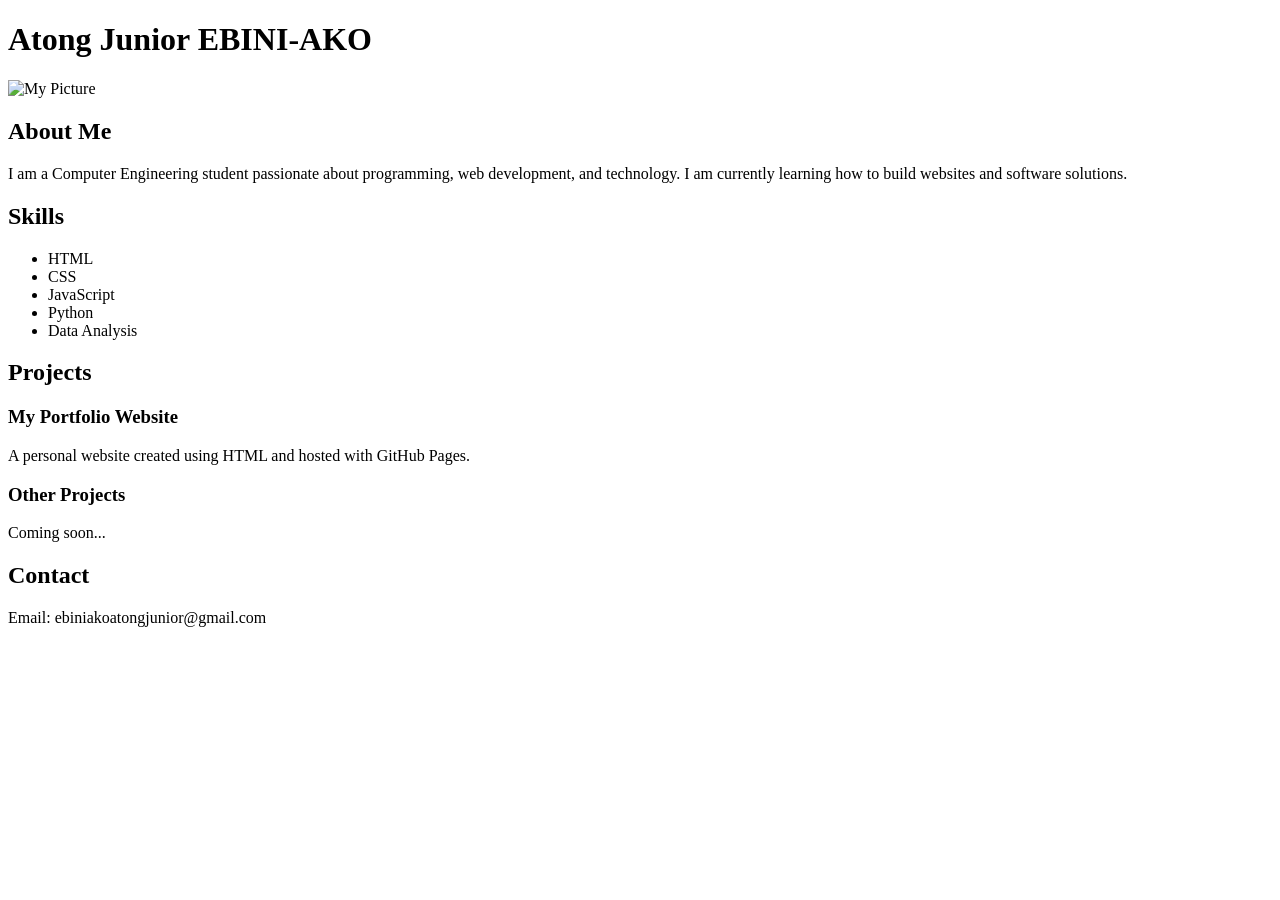
==== index.html @ d022ac31 "Fix image source in index.html" ====
<!DOCTYPE html>
<html>
<head>
    <title>My Portfolio</title>
</head>

<body>

<h1>Atong Junior EBINI-AKO</h1>

<img src="images/myphoto.jpeg" alt="My Picture" width="200">

<h2>About Me</h2>
<p>
I am a Computer Engineering student passionate about programming,
web development, and technology. I am currently learning how to build
websites and software solutions.
</p>

<h2>Skills</h2>
<ul>
    <li>HTML</li>
    <li>CSS</li>
    <li>JavaScript</li>
    <li>Python</li>
    <li>Data Analysis</li>
</ul>

<h2>Projects</h2>

<h3>My Portfolio Website</h3>
<p>
A personal website created using HTML and hosted with GitHub Pages.
</p>

<h3>Other Projects</h3>
<p>
Coming soon...
</p>

<h2>Contact</h2>
<p>Email: ebiniakoatongjunior@gmail.com</p>
</body>
</html>
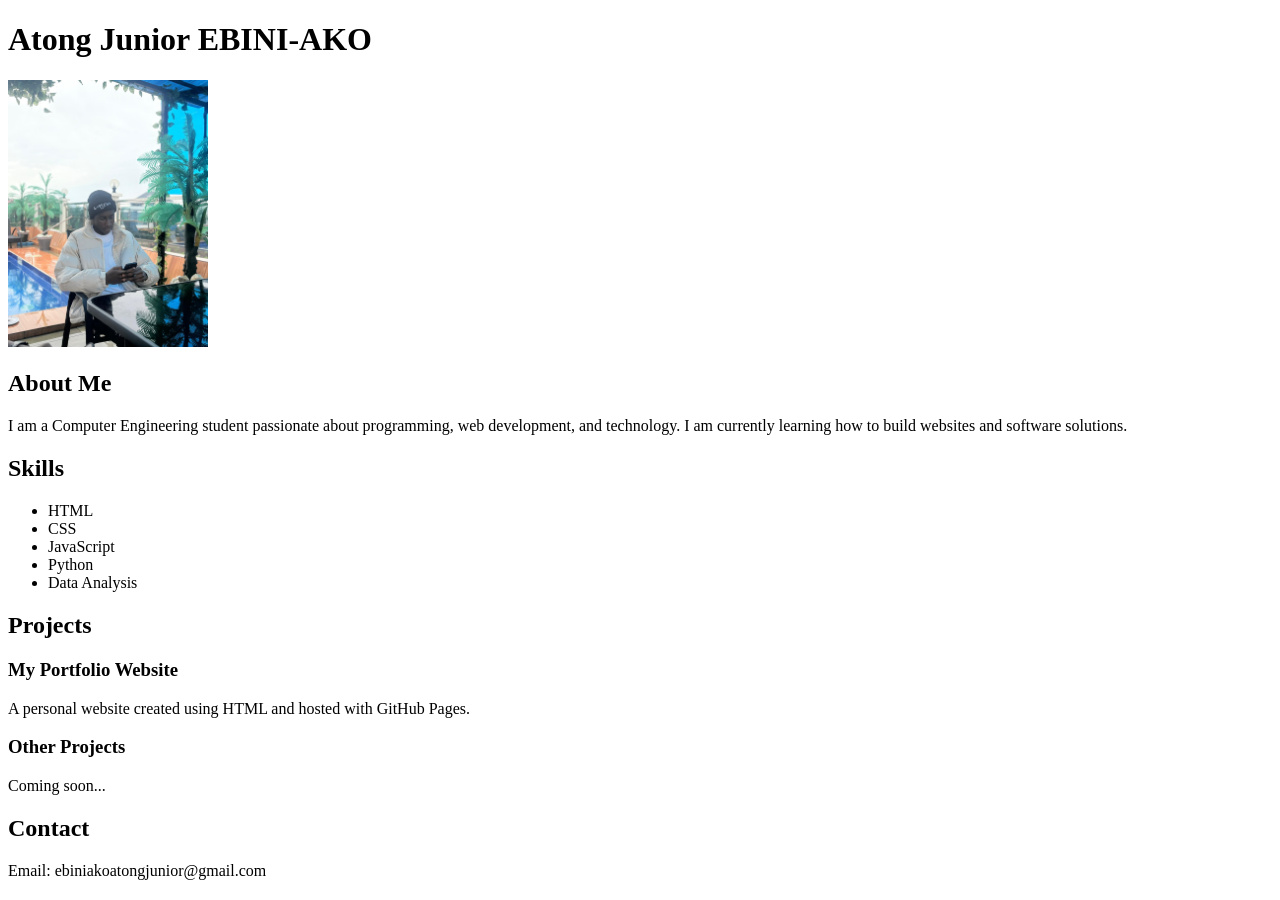
==== commit a1e3bc86: "Fix image source path in index.html" ====
--- a/index.html
+++ b/index.html
@@ -12,7 +12,7 @@
 
 <h1>Atong Junior EBINI-AKO</h1>
 
-<img src="images/myphoto.jpeg" alt="My Picture" width="200">
+<img src="myphoto.jpeg" alt="My Picture" width="200">
 
 <h2>About Me</h2>
 <p>
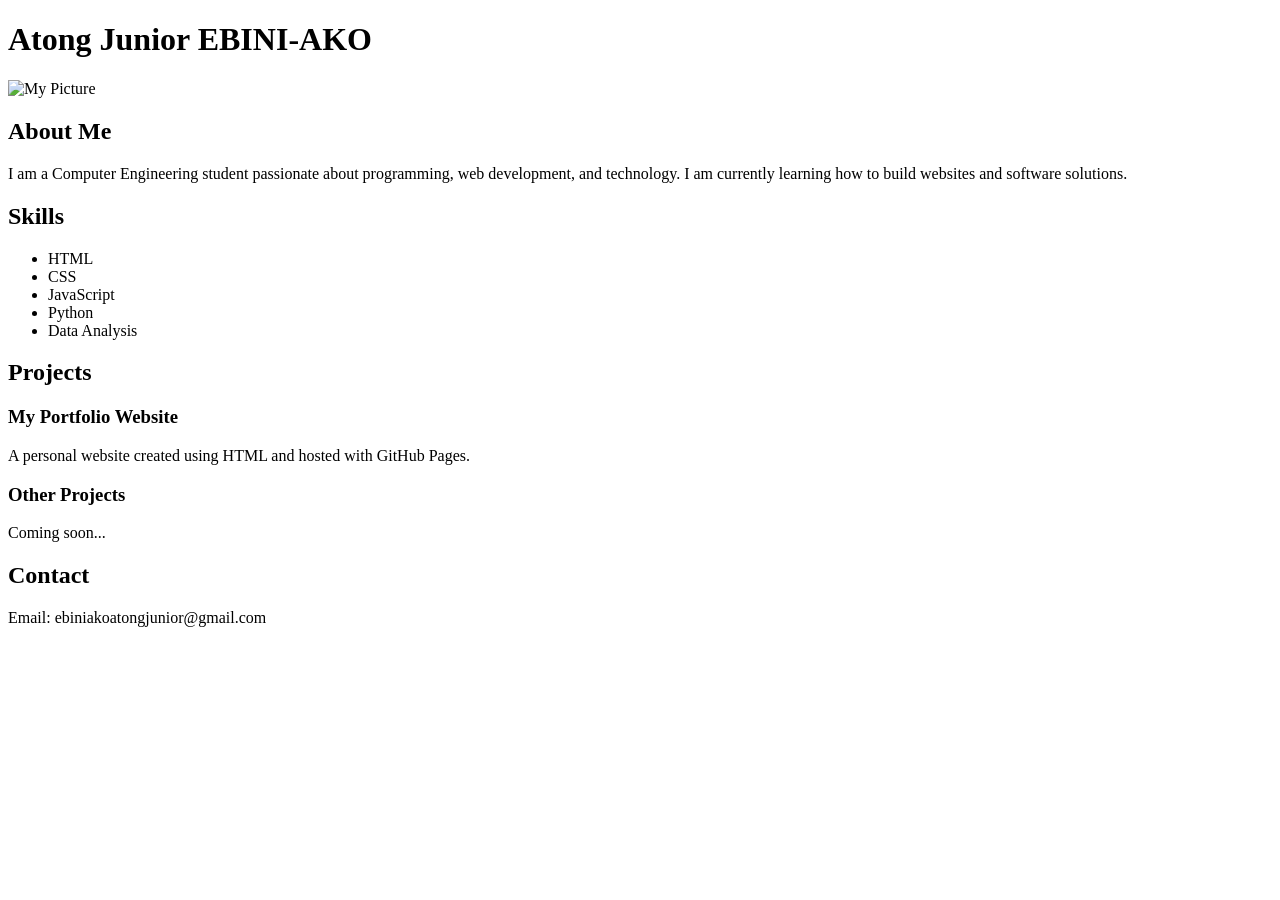
==== commit e64acb75: "Update image source path in index.html" ====
--- a/index.html
+++ b/index.html
@@ -12,7 +12,7 @@
 
 <h1>Atong Junior EBINI-AKO</h1>
 
-<img src="myphoto.jpeg" alt="My Picture" width="200">
+<img src="images/myphoto.jpg" alt="My Picture" width="200">
 
 <h2>About Me</h2>
 <p>
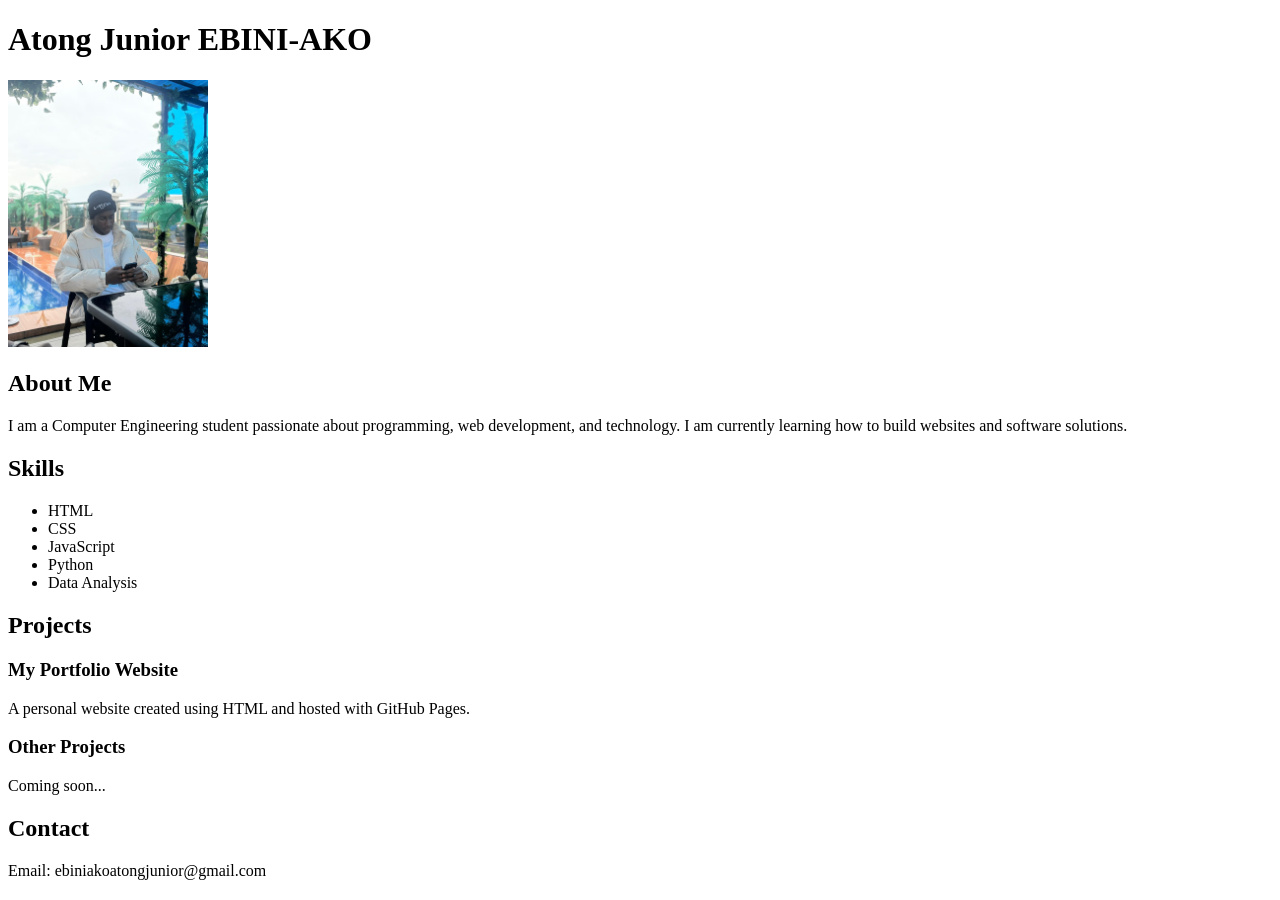
==== commit 58e53522: "Update image source in index.html" ====
--- a/index.html
+++ b/index.html
@@ -11,8 +11,7 @@
 <body>
 
 <h1>Atong Junior EBINI-AKO</h1>
-
-<img src="images/myphoto.jpg" alt="My Picture" width="200">
+<img src="myphoto.jpg" alt="My Picture" width="200">
 
 <h2>About Me</h2>
 <p>
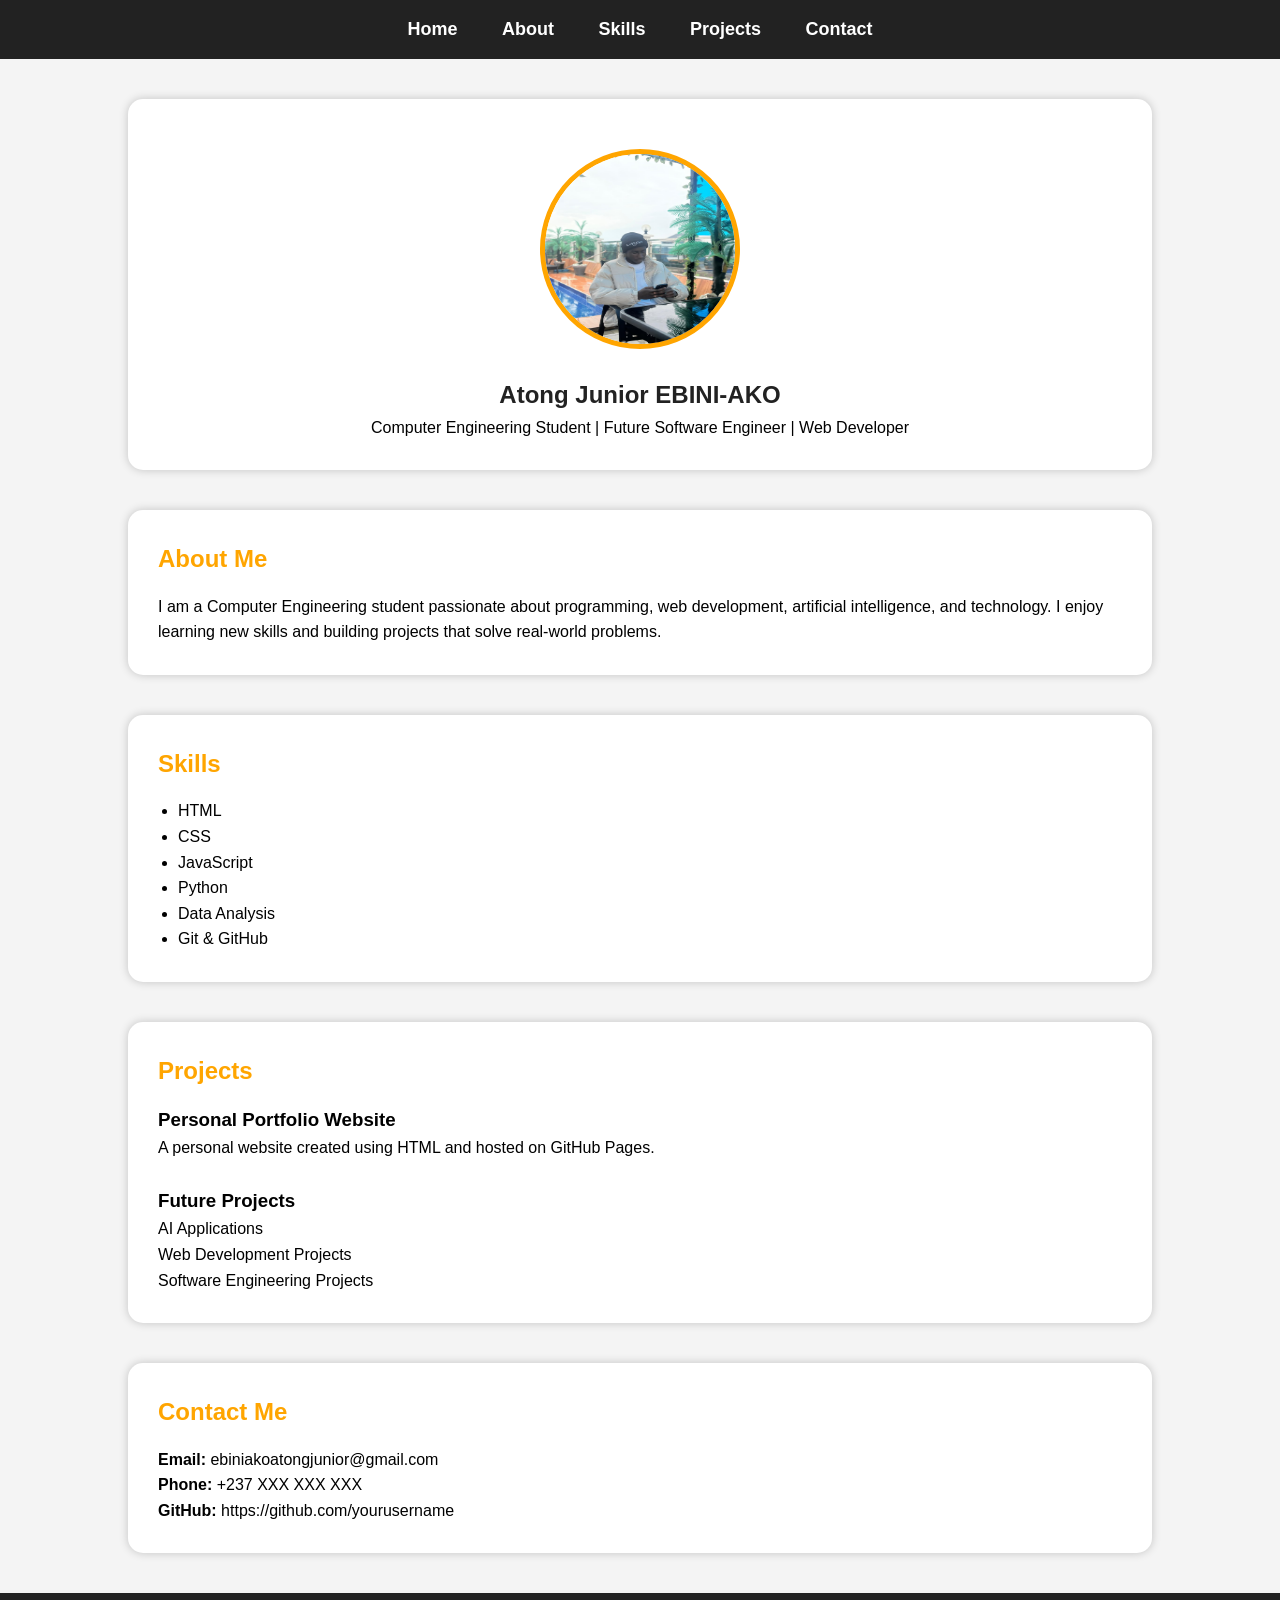
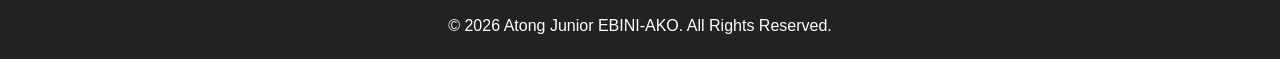
==== commit 980a8d47: "Revamp portfolio layout and content" ====
--- a/index.html
+++ b/index.html
@@ -1,47 +1,181 @@
+   
+<!DOCTYPE html>
+<html lang="en">
+<head>
+<meta charset="UTF-8">
+<meta name="viewport" content="width=device-width, initial-scale=1.0">
 
+<title>Atong Junior | Portfolio</title>
 
+<style>
 
+*{
+margin:0;
+padding:0;
+box-sizing:border-box;
+}
 
-<!DOCTYPE html>
-<html>
-<head>
-    <title>My Portfolio</title>
+body{
+font-family:Arial,sans-serif;
+background:#f4f4f4;
+line-height:1.6;
+scroll-behavior:smooth;
+}
+
+nav{
+background:#222;
+padding:15px;
+text-align:center;
+position:sticky;
+top:0;
+}
+
+nav a{
+color:white;
+text-decoration:none;
+margin:20px;
+font-size:18px;
+font-weight:bold;
+}
+
+nav a:hover{
+color:orange;
+}
+
+section{
+background:white;
+width:80%;
+margin:40px auto;
+padding:30px;
+border-radius:15px;
+box-shadow:0 0 10px rgba(0,0,0,0.2);
+}
+
+#home{
+text-align:center;
+}
+
+img{
+width:200px;
+height:200px;
+border-radius:50%;
+border:5px solid orange;
+margin-top:20px;
+}
+
+h1{
+margin-top:20px;
+color:#222;
+}
+
+h2{
+color:orange;
+margin-bottom:15px;
+}
+
+ul{
+padding-left:20px;
+}
+
+footer{
+background:#222;
+color:white;
+text-align:center;
+padding:20px;
+margin-top:40px;
+}
+
+</style>
+
 </head>
 
 <body>
 
+<nav>
+<a href="#home">Home</a>
+<a href="#about">About</a>
+<a href="#skills">Skills</a>
+<a href="#projects">Projects</a>
+<a href="#contact">Contact</a>
+</nav>
+
+<section id="home">
+
+<img src="myphoto.jpg" alt="My Picture">
+
 <h1>Atong Junior EBINI-AKO</h1>
-<img src="myphoto.jpg" alt="My Picture" width="200">
+
+<p>Computer Engineering Student | Future Software Engineer | Web Developer</p>
+
+</section>
+
+<section id="about">
 
 <h2>About Me</h2>
+
 <p>
 I am a Computer Engineering student passionate about programming,
-web development, and technology. I am currently learning how to build
-websites and software solutions.
+web development, artificial intelligence, and technology.
+I enjoy learning new skills and building projects that solve
+real-world problems.
 </p>
 
+</section>
+
+<section id="skills">
+
 <h2>Skills</h2>
+
 <ul>
-    <li>HTML</li>
-    <li>CSS</li>
-    <li>JavaScript</li>
-    <li>Python</li>
-    <li>Data Analysis</li>
+<li>HTML</li>
+<li>CSS</li>
+<li>JavaScript</li>
+<li>Python</li>
+<li>Data Analysis</li>
+<li>Git & GitHub</li>
 </ul>
+
+</section>
+
+<section id="projects">
 
 <h2>Projects</h2>
 
-<h3>My Portfolio Website</h3>
+<h3>Personal Portfolio Website</h3>
+
 <p>
-A personal website created using HTML and hosted with GitHub Pages.
+A personal website created using HTML and hosted on GitHub Pages.
 </p>
 
-<h3>Other Projects</h3>
+<br>
+
+<h3>Future Projects</h3>
+
 <p>
-Coming soon...
+AI Applications<br>
+Web Development Projects<br>
+Software Engineering Projects
 </p>
 
-<h2>Contact</h2>
-<p>Email: ebiniakoatongjunior@gmail.com</p>
+</section>
+
+<section id="contact">
+
+<h2>Contact Me</h2>
+
+<p><strong>Email:</strong> ebiniakoatongjunior@gmail.com</p>
+
+<p><strong>Phone:</strong> +237 XXX XXX XXX</p>
+
+<p><strong>GitHub:</strong> https://github.com/yourusername</p>
+
+</section>
+
+<footer>
+
+<p>© 2026 Atong Junior EBINI-AKO. All Rights Reserved.</p>
+
+</footer>
+
 </body>
-</html>    
+</html>
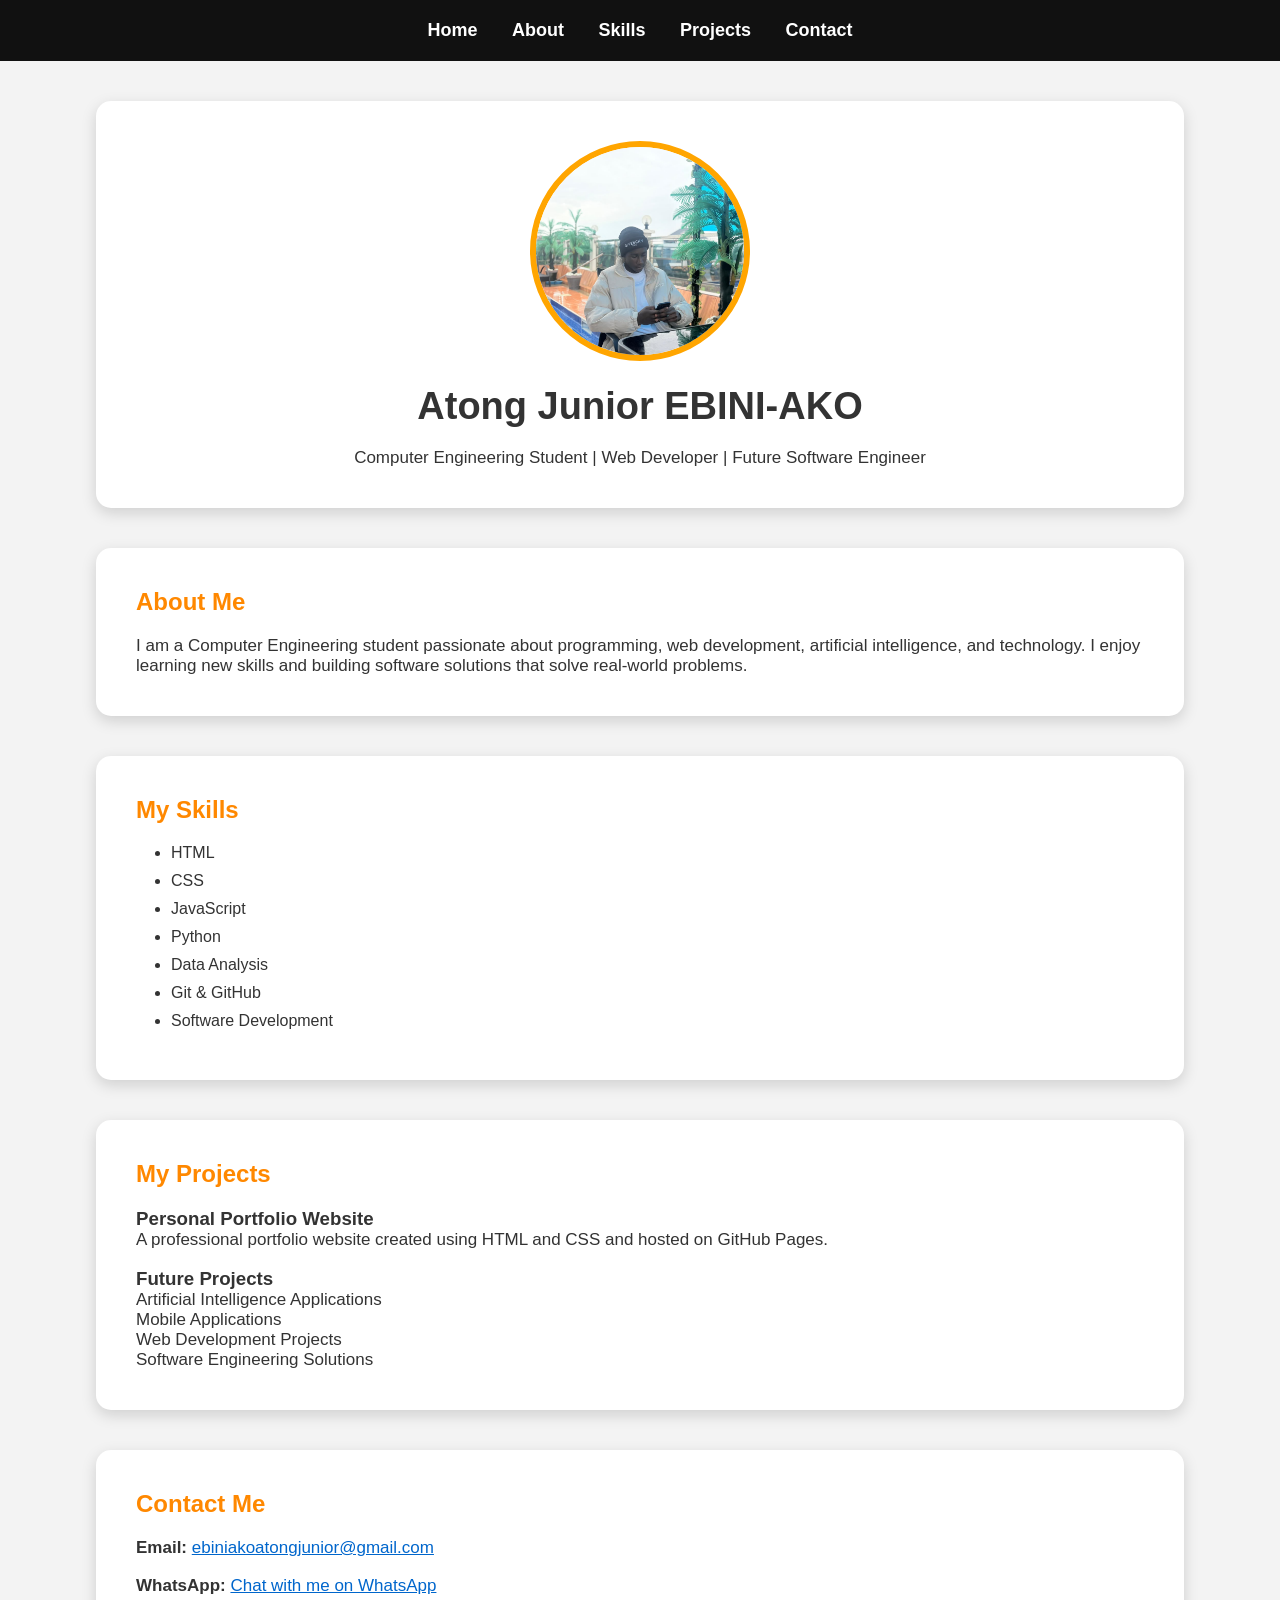
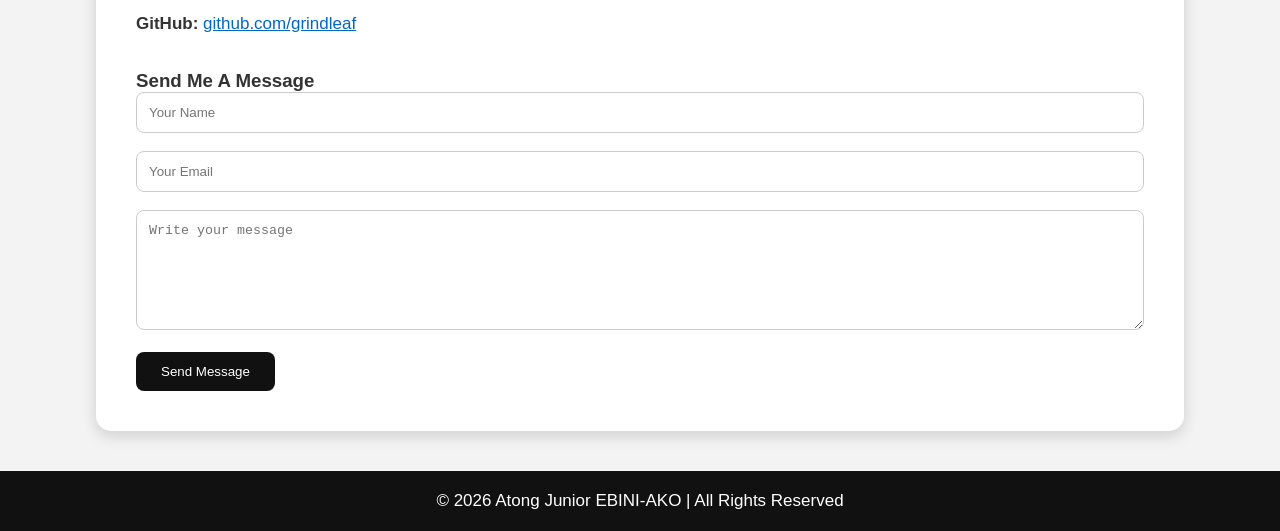
==== commit 46e7bbd5: "Enhance portfolio HTML with updated metadata and content Updated the portfolio details, including ti" ====
--- a/index.html
+++ b/index.html
@@ -1,13 +1,34 @@
-   
-<!DOCTYPE html>
+   <!DOCTYPE html>
 <html lang="en">
+
 <head>
+
 <meta charset="UTF-8">
 <meta name="viewport" content="width=device-width, initial-scale=1.0">
 
-<title>Atong Junior | Portfolio</title>
+<title>Atong Junior EBINI-AKO | Portfolio</title>
+
+<meta name="description" content="Atong Junior EBINI-AKO - Computer Engineering student, Web Developer and Programmer.">
+
+<meta name="keywords" content="Atong Junior, Computer Engineering, Web Development, Python, JavaScript, Portfolio">
+
+<meta name="author" content="Atong Junior EBINI-AKO">
+
+
+<!-- Facebook Sharing Preview -->
+
+<meta property="og:title" content="Atong Junior EBINI-AKO Portfolio">
+
+<meta property="og:description" content="Computer Engineering student passionate about software development and technology.">
+
+<meta property="og:image" content="myphoto.jpg">
+
+<meta property="og:type" content="website">
+
+
 
 <style>
+
 
 *{
 margin:0;
@@ -15,100 +36,254 @@
 box-sizing:border-box;
 }
 
+
+html{
+scroll-behavior:smooth;
+}
+
+
 body{
-font-family:Arial,sans-serif;
-background:#f4f4f4;
-line-height:1.6;
-scroll-behavior:smooth;
-}
+
+font-family:Arial, sans-serif;
+background:#f3f3f3;
+color:#333;
+
+}
+
+
+
+/* Navigation */
 
 nav{
-background:#222;
-padding:15px;
+
+background:#111;
+padding:20px;
 text-align:center;
 position:sticky;
 top:0;
-}
+z-index:1000;
+
+}
+
 
 nav a{
+
 color:white;
 text-decoration:none;
-margin:20px;
+margin:15px;
 font-size:18px;
 font-weight:bold;
-}
+
+}
+
 
 nav a:hover{
-color:orange;
-}
+
+color:#ff9900;
+
+}
+
+
+
+/* Sections */
 
 section{
+
+width:85%;
+margin:40px auto;
 background:white;
-width:80%;
-margin:40px auto;
-padding:30px;
+padding:40px;
 border-radius:15px;
-box-shadow:0 0 10px rgba(0,0,0,0.2);
-}
+box-shadow:0px 5px 15px rgba(0,0,0,0.15);
+
+}
+
+
+
+/* Home */
 
 #home{
+
 text-align:center;
-}
-
-img{
-width:200px;
-height:200px;
+
+}
+
+
+.profile{
+
+width:220px;
+height:220px;
 border-radius:50%;
-border:5px solid orange;
-margin-top:20px;
-}
+object-fit:cover;
+border:6px solid orange;
+
+}
+
 
 h1{
-margin-top:20px;
-color:#222;
-}
+
+font-size:38px;
+margin:20px 0;
+
+}
+
 
 h2{
-color:orange;
-margin-bottom:15px;
-}
+
+color:#ff8800;
+margin-bottom:20px;
+
+}
+
+
+p{
+
+font-size:17px;
+
+}
+
+
+
+/* Skills */
 
 ul{
-padding-left:20px;
-}
+
+padding-left:25px;
+
+}
+
+
+li{
+
+margin:10px;
+
+}
+
+
+
+/* Contact */
+
+
+input,textarea{
+
+width:100%;
+padding:12px;
+border-radius:8px;
+border:1px solid #ccc;
+
+}
+
+
+textarea{
+
+height:120px;
+
+}
+
+
+button{
+
+background:#111;
+color:white;
+padding:12px 25px;
+border:none;
+border-radius:8px;
+cursor:pointer;
+
+}
+
+
+button:hover{
+
+background:orange;
+
+}
+
+
+
+a{
+
+color:#0066cc;
+
+}
+
+
+
+/* Footer */
+
 
 footer{
-background:#222;
+
+background:#111;
 color:white;
 text-align:center;
 padding:20px;
 margin-top:40px;
-}
+
+}
+
+
+
+/* Mobile */
+
+@media(max-width:600px){
+
+nav a{
+
+display:block;
+margin:10px;
+
+}
+
+
+section{
+
+width:95%;
+
+}
+
+}
+
 
 </style>
 
 </head>
 
+
 <body>
 
+
 <nav>
+
 <a href="#home">Home</a>
+
 <a href="#about">About</a>
+
 <a href="#skills">Skills</a>
+
 <a href="#projects">Projects</a>
+
 <a href="#contact">Contact</a>
+
 </nav>
 
+
+
 <section id="home">
 
-<img src="myphoto.jpg" alt="My Picture">
+
+<img src="myphoto.jpg" alt="Atong Junior Picture" class="profile">
+
 
 <h1>Atong Junior EBINI-AKO</h1>
 
-<p>Computer Engineering Student | Future Software Engineer | Web Developer</p>
+
+<p>
+Computer Engineering Student | Web Developer | Future Software Engineer
+</p>
+
 
 </section>
-
 <section id="about">
 
 <h2>About Me</h2>
@@ -116,66 +291,179 @@
 <p>
 I am a Computer Engineering student passionate about programming,
 web development, artificial intelligence, and technology.
-I enjoy learning new skills and building projects that solve
-real-world problems.
+I enjoy learning new skills and building software solutions
+that solve real-world problems.
 </p>
 
 </section>
 
+
+
 <section id="skills">
 
-<h2>Skills</h2>
+<h2>My Skills</h2>
 
 <ul>
+
 <li>HTML</li>
+
 <li>CSS</li>
+
 <li>JavaScript</li>
+
 <li>Python</li>
+
 <li>Data Analysis</li>
+
 <li>Git & GitHub</li>
+
+<li>Software Development</li>
+
 </ul>
 
 </section>
 
+
+
+
 <section id="projects">
 
-<h2>Projects</h2>
+<h2>My Projects</h2>
+
 
 <h3>Personal Portfolio Website</h3>
 
 <p>
-A personal website created using HTML and hosted on GitHub Pages.
-</p>
+A professional portfolio website created using HTML and CSS
+and hosted on GitHub Pages.
+</p>
+
 
 <br>
 
+
 <h3>Future Projects</h3>
 
 <p>
-AI Applications<br>
+
+Artificial Intelligence Applications<br>
+
+Mobile Applications<br>
+
 Web Development Projects<br>
-Software Engineering Projects
-</p>
+
+Software Engineering Solutions
+
+</p>
+
 
 </section>
 
+
+
+
+
 <section id="contact">
 
+
 <h2>Contact Me</h2>
 
-<p><strong>Email:</strong> ebiniakoatongjunior@gmail.com</p>
-
-<p><strong>Phone:</strong> +237 XXX XXX XXX</p>
-
-<p><strong>GitHub:</strong> https://github.com/yourusername</p>
+
+<p>
+<strong>Email:</strong>
+
+<a href="mailto:ebiniakoatongjunior@gmail.com">
+ebiniakoatongjunior@gmail.com
+</a>
+
+</p>
+
+
+<br>
+
+
+<p>
+
+<strong>WhatsApp:</strong>
+
+<a href="https://wa.me/237621891039" target="_blank">
+
+Chat with me on WhatsApp
+
+</a>
+
+</p>
+
+
+<br>
+
+
+<p>
+
+<strong>GitHub:</strong>
+
+<a href="https://github.com/grindleaf" target="_blank">
+
+github.com/grindleaf
+
+</a>
+
+</p>
+
+
+<br><br>
+
+
+
+<h3>Send Me A Message</h3>
+
+
+<form action="#" method="post">
+
+
+<input type="text" placeholder="Your Name" required>
+
+
+<br><br>
+
+
+<input type="email" placeholder="Your Email" required>
+
+
+<br><br>
+
+
+<textarea placeholder="Write your message"></textarea>
+
+
+<br><br>
+
+
+<button type="submit">
+
+Send Message
+
+</button>
+
+
+</form>
+
 
 </section>
 
+
+
+
 <footer>
 
-<p>© 2026 Atong Junior EBINI-AKO. All Rights Reserved.</p>
+<p>
+© 2026 Atong Junior EBINI-AKO | All Rights Reserved
+</p>
 
 </footer>
 
+
+
 </body>
+
 </html>
